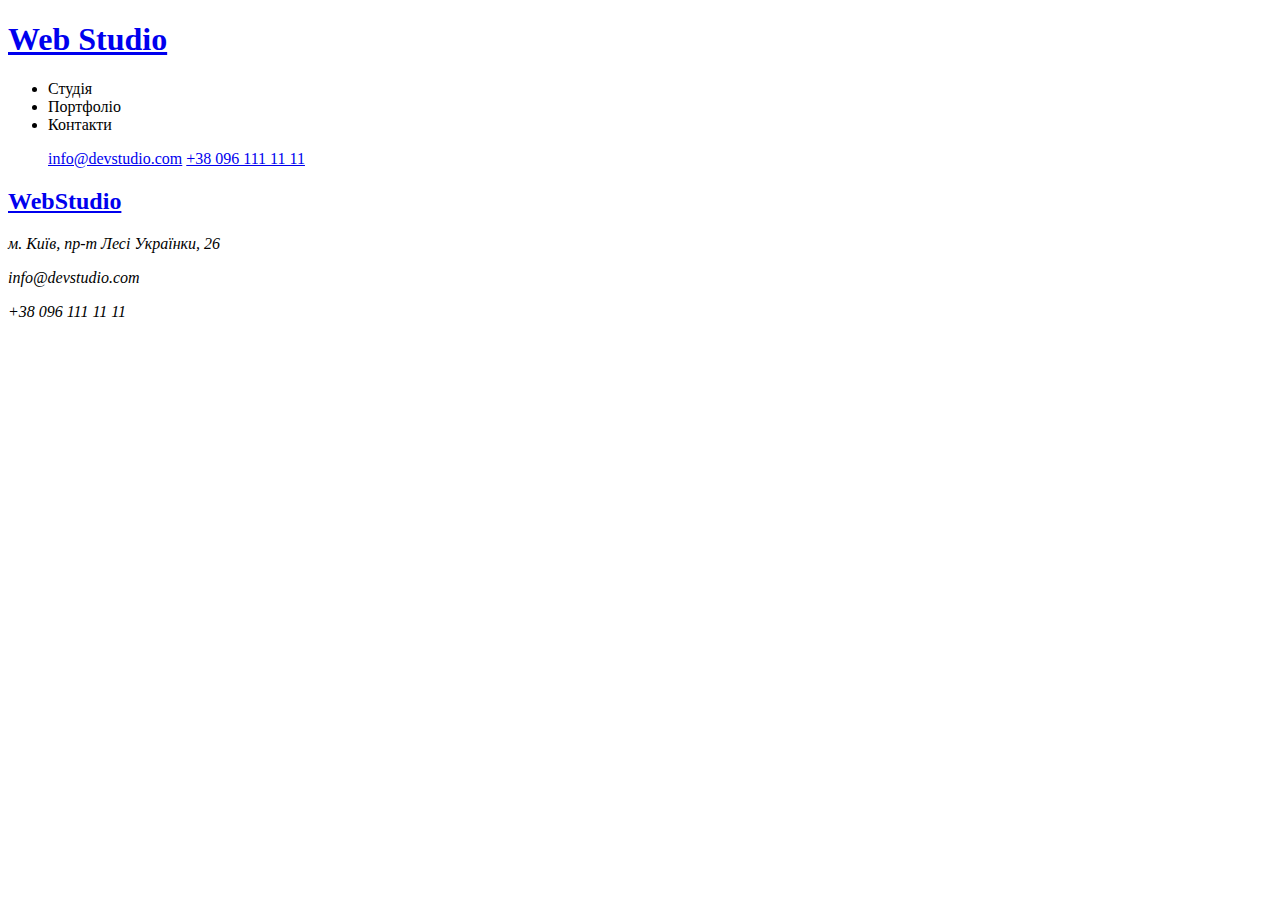
==== portfolio.html @ ac7cb775 "Initial commit" ====
<!doctype html>
<html lang="uk">

<head>
  <meta charset="UTF-8">
  <meta http-equiv="X-UA-Compatible" content="IE=edge">

  <meta name="viewport" content="width=device-width, initial-scale=1.0">
  <title>WebStudio</title>
</head>

<body>
  <header>
    <a href="./index.html">
      <h1>Web Studio</h1>
    </a>

    <nav>
      <ul>
        <li>Студія</li>
        <li>Портфоліо</li>
        <li>Контакти</li>
      </ul>
    </nav>
    <figure>
      <a href="mailto:info@devstudio.com">info@devstudio.com</a>
      <a href="tel:+38-096-111-11-11">+38 096 111 11 11</a>
    </figure>
  </header>

  <main>

  </main>
  <footer>
    <a href="./index.html">
      <h2>WebStudio</h2>
    </a>
    <address>
      <p>м. Київ, пр-т Лесі Українки, 26</p>
      <p>info@devstudio.com</p>
      <p>+38 096 111 11 11</p>
    </address>
  </footer>

</body>

</html>
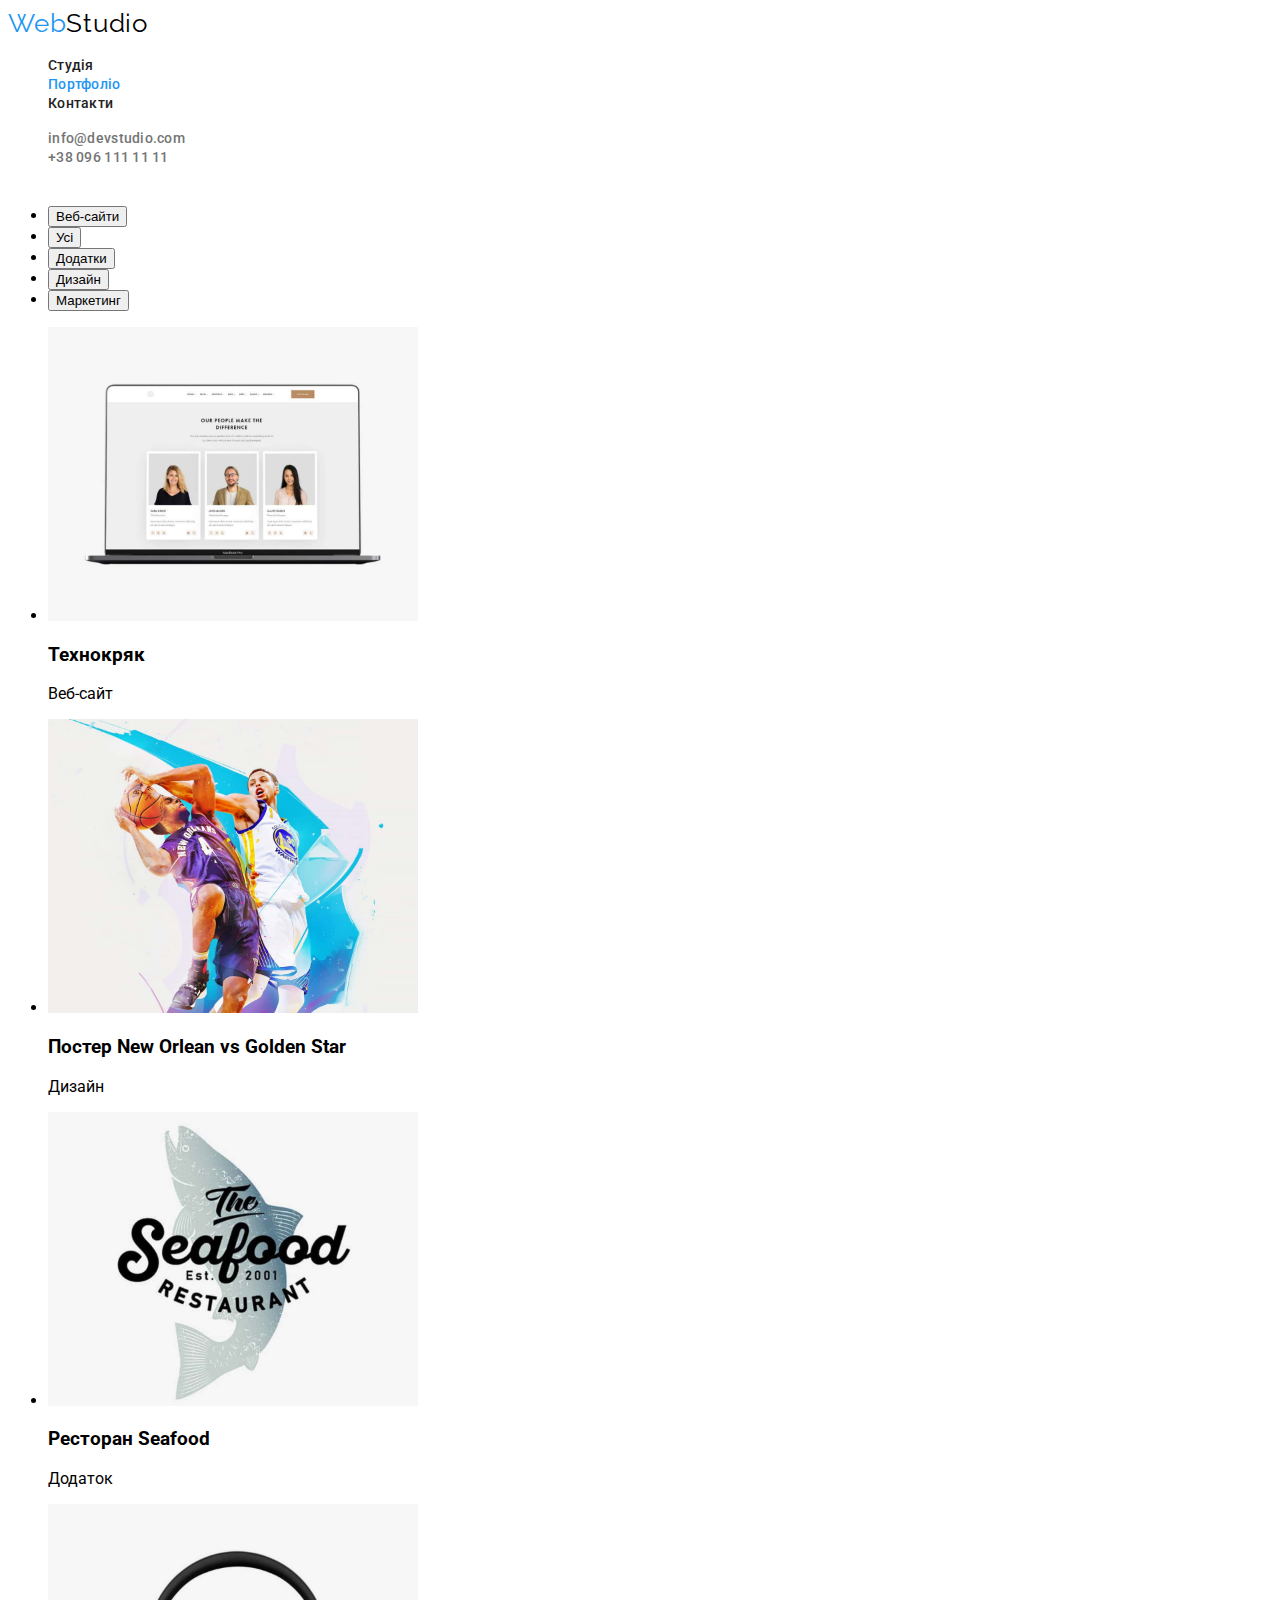
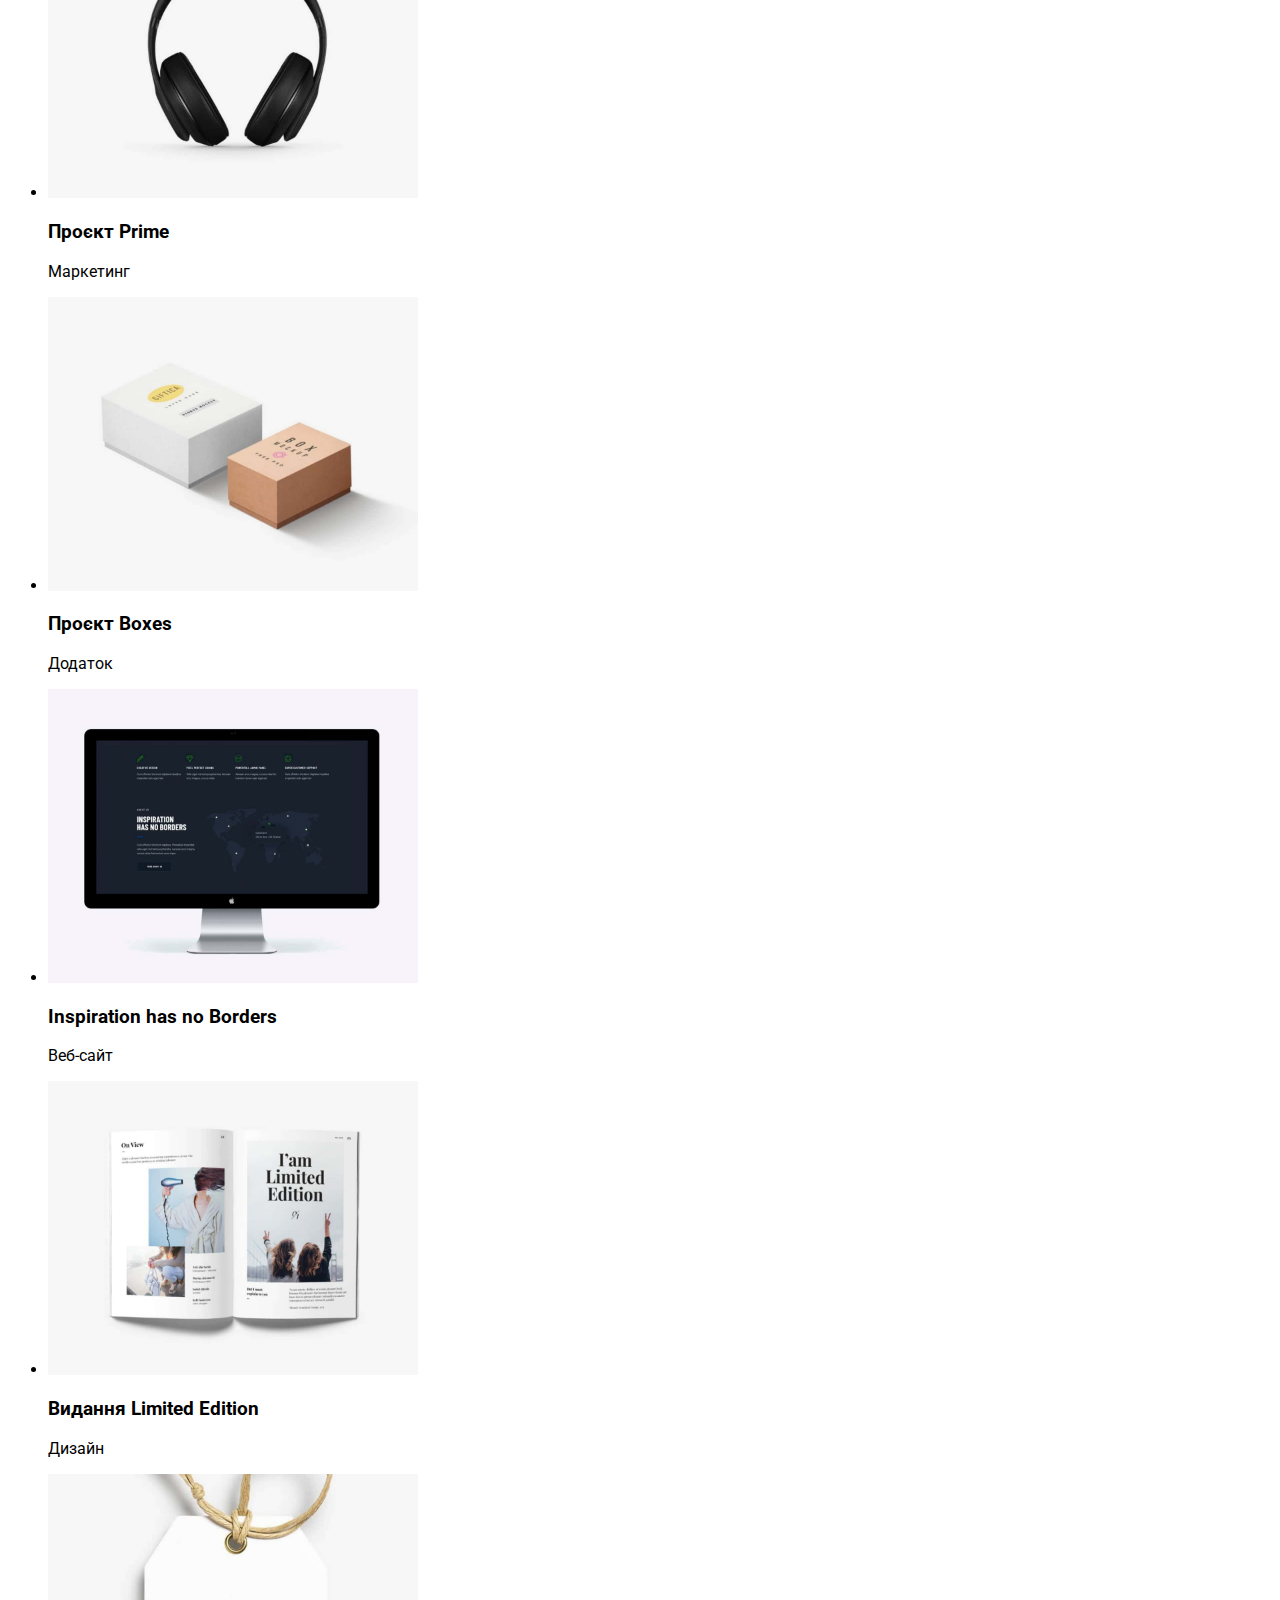
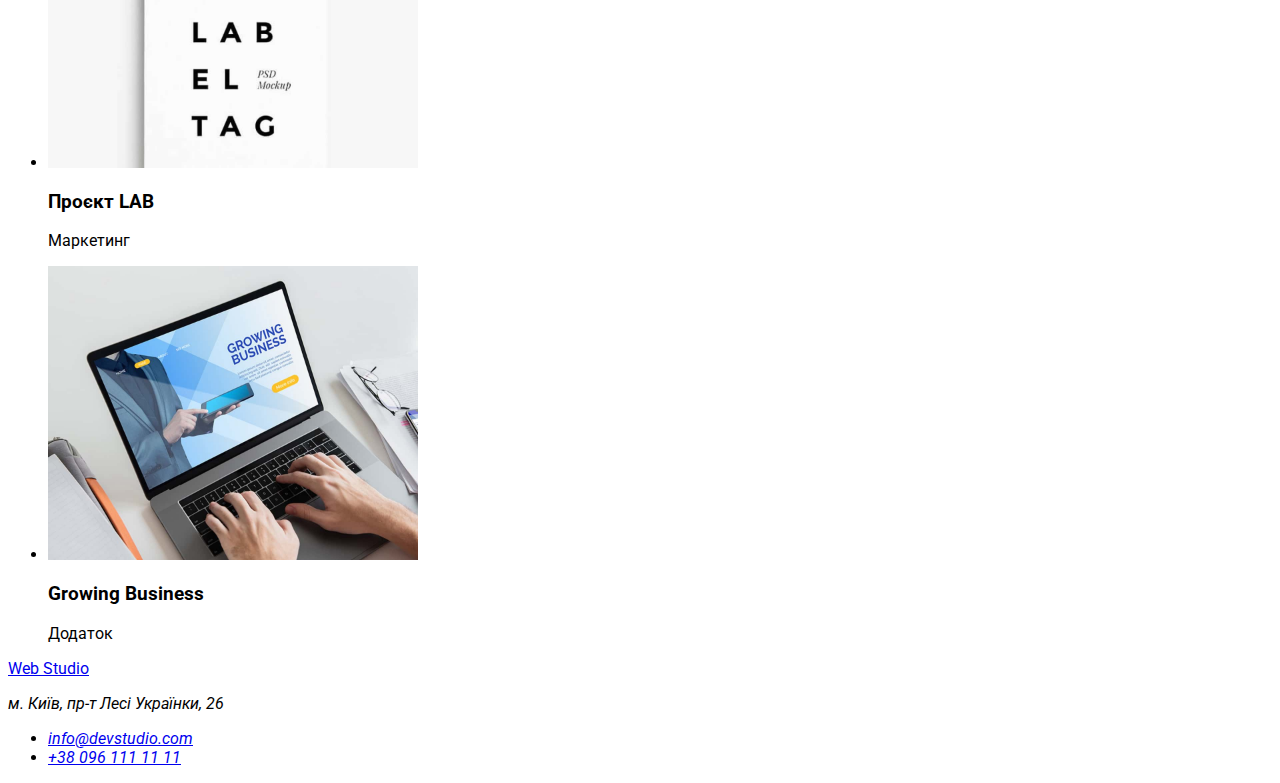
==== commit 6873765a: "Create portfolio page, edit text style" ====
--- a/portfolio.html
+++ b/portfolio.html
@@ -7,38 +7,113 @@
 
   <meta name="viewport" content="width=device-width, initial-scale=1.0">
   <title>WebStudio</title>
+  <link rel="stylesheet" href="css/styles.css">
 </head>
 
 <body>
-  <header>
-    <a href="./index.html">
-      <h1>Web Studio</h1>
-    </a>
-
-    <nav>
-      <ul>
-        <li>Студія</li>
-        <li>Портфоліо</li>
-        <li>Контакти</li>
+  <header class="page-header">
+    <nav class="navigation">
+      <a class="header-logo" href="index.html"> <span>Web</span>Studio</a>
+      <ul class="navigation-list">
+        <li><a class="navigation-list-element " href="index.html">Студія</a></li>
+        <li><a class="navigation-list-element selected" href="portfolio.html">Портфоліо</a></li>
+        <li><a class="navigation-list-element" href="">Контакти</a></li>
       </ul>
     </nav>
-    <figure>
-      <a href="mailto:info@devstudio.com">info@devstudio.com</a>
-      <a href="tel:+38-096-111-11-11">+38 096 111 11 11</a>
-    </figure>
+    <ul class="header-contacts">
+      <li>
+        <a class="header-contact-element" href="mailto:info@devstudio.com">info@devstudio.com</a>
+      </li>
+      <li>
+        <a class="header-contact-element" href="tel:+38-096-111-11-11">+38 096 111 11 11</a>
+      </li>
+    </ul>
   </header>
 
-  <main>
+  <main class="page-main portfolio-main">
+    <section class="filters-section">
+      <h2 class="filters-sign" style="visibility: hidden; height: 0; width: 0;">Фільтри</h2>
+      <ul class="filters-list">
+        <li><button type="button" class="figure-button">Веб-сайти</button></li>
+        <li><button type="button" class="figure-button">Усі</button></li>
+        <li><button type="button" class="figure-button">Додатки</button></li>
+        <li><button type="button" class="figure-button">Дизайн</button></li>
+        <li><button type="button" class="figure-button">Маркетинг</button></li>
+      </ul>
+    </section>
+
+    <section class="portfolio-section">
+      <ul class="portfolio-list">
+        <li class="portfolio-element">
+          <img src="./images/portfolio/technokryak_site.jpg" alt="Технокряк" class="portfolio-element-image"
+            height="294" width="370">
+          <h3 class="portfolio-element-name">Технокряк</h3>
+          <p class="portfolio-element-type">Веб-сайт</p>
+        </li>
+        <li class="portfolio-element">
+          <img src="./images/portfolio/basketboll-poster-design.jpg" alt="Постер New Orlean vs Golden Star"
+            class="portfolio-element-image" height="294" width="370">
+          <h3 class="portfolio-element-name">Постер New Orlean vs Golden Star</h3>
+          <p class="portfolio-element-type">Дизайн</p>
+        </li>
+        <li class="portfolio-element">
+          <img src="./images/portfolio/seafood-design.jpg" alt="Ресторан Seafood" class="portfolio-element-image"
+            height="294" width="370">
+          <h3 class="portfolio-element-name">Ресторан Seafood</h3>
+          <p class="portfolio-element-type">Додаток</p>
+        </li>
+        <li class="portfolio-element">
+          <img src="./images/portfolio/prime-marketing.jpg" alt="Проєкт Prime" class="portfolio-element-image"
+            height="294" width="370">
+          <h3 class="portfolio-element-name">Проєкт Prime</h3>
+          <p class="portfolio-element-type">Маркетинг</p>
+        </li>
+        <li class="portfolio-element">
+          <img src="./images/portfolio/boxes-app.jpg" alt="Проєкт Boxes" class="portfolio-element-image" height="294"
+            width="370">
+          <h3 class="portfolio-element-name">Проєкт Boxes</h3>
+          <p class="portfolio-element-type">Додаток</p>
+        </li>
+        <li class="portfolio-element">
+          <img src="./images/portfolio/inspiration-site.jpg" alt="Inspiration has no Borders"
+            class="portfolio-element-image" height="294" width="370">
+          <h3 class="portfolio-element-name">Inspiration has no Borders</h3>
+          <p class="portfolio-element-type">Веб-сайт</p>
+        </li>
+        <li class="portfolio-element">
+          <img src="./images/portfolio/limited-edition-design.jpg" alt="Видання Limited Edition"
+            class="portfolio-element-image" height="294" width="370">
+          <h3 class="portfolio-element-name">Видання Limited Edition</h3>
+          <p class="portfolio-element-type">Дизайн</p>
+        </li>
+        <li class="portfolio-element">
+          <img src="./images/portfolio/lab-marketing.jpg" alt="Проєкт LAB" class="portfolio-element-image" height="294"
+            width="370">
+          <h3 class="portfolio-element-name">Проєкт LAB</h3>
+          <p class="portfolio-element-type">Маркетинг</p>
+        </li>
+        <li class="portfolio-element">
+          <img src="./images/portfolio/growing-business-design.jpg" alt="Growing Business"
+            class="portfolio-element-image" height="294" width="370">
+          <h3 class="portfolio-element-name">Growing Business</h3>
+          <p class="portfolio-element-type">Додаток</p>
+        </li>
+      </ul>
+    </section>
 
   </main>
-  <footer>
-    <a href="./index.html">
-      <h2>WebStudio</h2>
-    </a>
-    <address>
-      <p>м. Київ, пр-т Лесі Українки, 26</p>
-      <p>info@devstudio.com</p>
-      <p>+38 096 111 11 11</p>
+  <footer class="page-footer">
+    <a class="footer-logo" href="index.html">Web Studio</a>
+    <address class="footer-contacts">
+      <p class="footer-adress">м. Київ, пр-т Лесі Українки, 26</p>
+      <ul class="footer-contact-list">
+        <li>
+          <a class="footer-contact-element" href="mailto:info@devstudio.com">info@devstudio.com</a>
+        </li>
+        <li>
+          <a class="footer-contact-element" href="tel:+38-096-111-11-11">+38 096 111 11 11</a>
+        </li>
+      </ul>
     </address>
   </footer>
 
--- a/css/styles.css
+++ b/css/styles.css
@@ -0,0 +1,199 @@
+@import url("https://fonts.googleapis.com/css2?family=Raleway:wght@700&family=Roboto:wght@400;500;700;900&display=swap");
+:root {
+  --color-smoke-white: #f5f5f5;
+  --color-dark-white: #f5f4fa;
+  --color-blue: #2196f3;
+  --color-grey: #757575;
+  --color-dark: #2f303a;
+  --color-black: #212121;
+}
+
+body {
+  box-sizing: border-box;
+  font-family: "Roboto";
+}
+
+/* Header */
+
+.page-header {
+}
+
+.navigation {
+}
+
+.header-logo {
+  font-family: "Raleway";
+  font-size: 26px;
+  line-height: 31px;
+  letter-spacing: 0.03em;
+  text-decoration: none;
+
+  cursor: default;
+
+  color: #000000;
+}
+
+.header-logo > span {
+  color: var(--color-blue);
+}
+
+.navigation-list {
+  list-style-type: none;
+}
+
+.navigation-list-element {
+  font-weight: 500;
+  font-size: 14px;
+  line-height: 16px;
+  letter-spacing: 0.02em;
+
+  text-decoration: none;
+
+  color: var(--color-black);
+}
+
+.navigation-list-element.selected {
+  color: var(--color-blue);
+}
+
+.navigation-list-element:hover {
+  color: var(--color-blue);
+}
+
+.header-contacts {
+  list-style-type: none;
+}
+
+.header-contact-element {
+  font-weight: 500;
+  font-size: 14px;
+  line-height: 16px;
+  letter-spacing: 0.02em;
+  text-decoration: none;
+
+  color: var(--color-grey);
+}
+
+.header-contact-element:hover {
+  color: var(--color-blue);
+}
+
+/* Main */
+
+.page-main {
+}
+
+.order-section {
+  background-color: var(--color-dark);
+}
+
+.order-section-sign {
+  font-weight: 900;
+  font-size: 44px;
+  line-height: 60px;
+
+  text-align: center;
+  letter-spacing: 0.06em;
+  text-transform: uppercase;
+
+  color: #ffffff;
+}
+
+.order-section-button {
+  font-weight: 700;
+  font-size: 16px;
+  line-height: 30px;
+  letter-spacing: 0.06em;
+
+  color: #ffffff;
+  background-color: var(--color-blue);
+}
+
+.features-section {
+}
+
+.fiture-list {
+  list-style-type: none;
+}
+
+.fiture-element {
+}
+
+.fiture-sign {
+  font-family: "Roboto";
+  font-style: normal;
+  font-weight: 700;
+  font-size: 14px;
+  line-height: 16px;
+  letter-spacing: 0.03em;
+  text-transform: uppercase;
+
+  color: var(--color-black);
+}
+
+.fiture-text {
+  font-size: 14px;
+  line-height: 24px;
+  letter-spacing: 0.03em;
+
+  color: #757575;
+}
+
+.about-us-section {
+}
+
+.about-us-sign,
+.our-team-sign {
+  font-size: 36px;
+  line-height: 42px;
+  text-align: center;
+  letter-spacing: 0.03em;
+
+  color: var(--color-black);
+}
+
+.about-us-list {
+  list-style-type: none;
+}
+
+.about-us-image {
+}
+
+.our-team-section {
+}
+
+.our-team-sign {
+}
+
+.our-team-list {
+  list-style-type: none;
+}
+
+.our-team-element {
+}
+
+.our-team-person-image {
+}
+
+.our-team-person-name {
+  font-weight: 500;
+  font-size: 16px;
+  line-height: 19px;
+
+  text-align: center;
+  letter-spacing: 0.03em;
+
+  color: var(--color-black);
+}
+
+.our-team-person-position {
+  font-size: 16px;
+  line-height: 19px;
+
+  text-align: center;
+  letter-spacing: 0.03em;
+
+  color: var(--color-grey);
+}
+
+/* Footer */
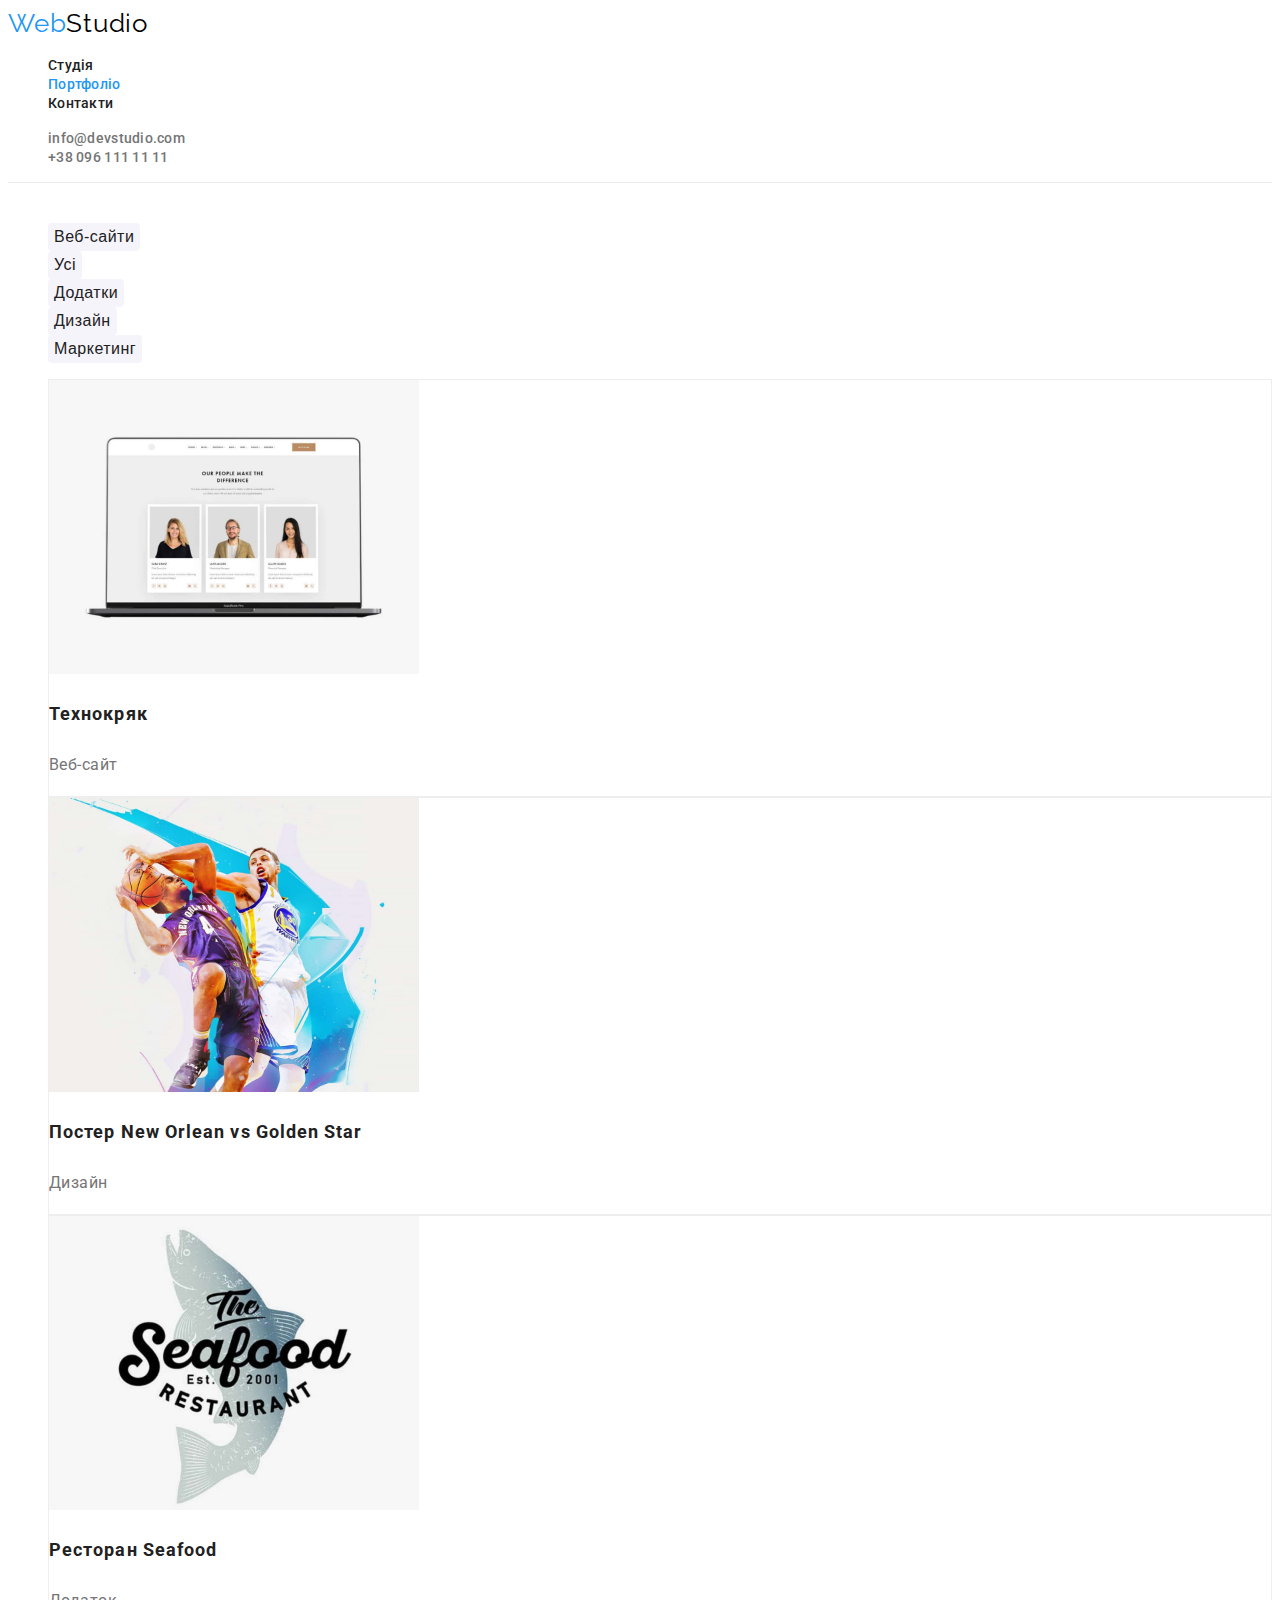
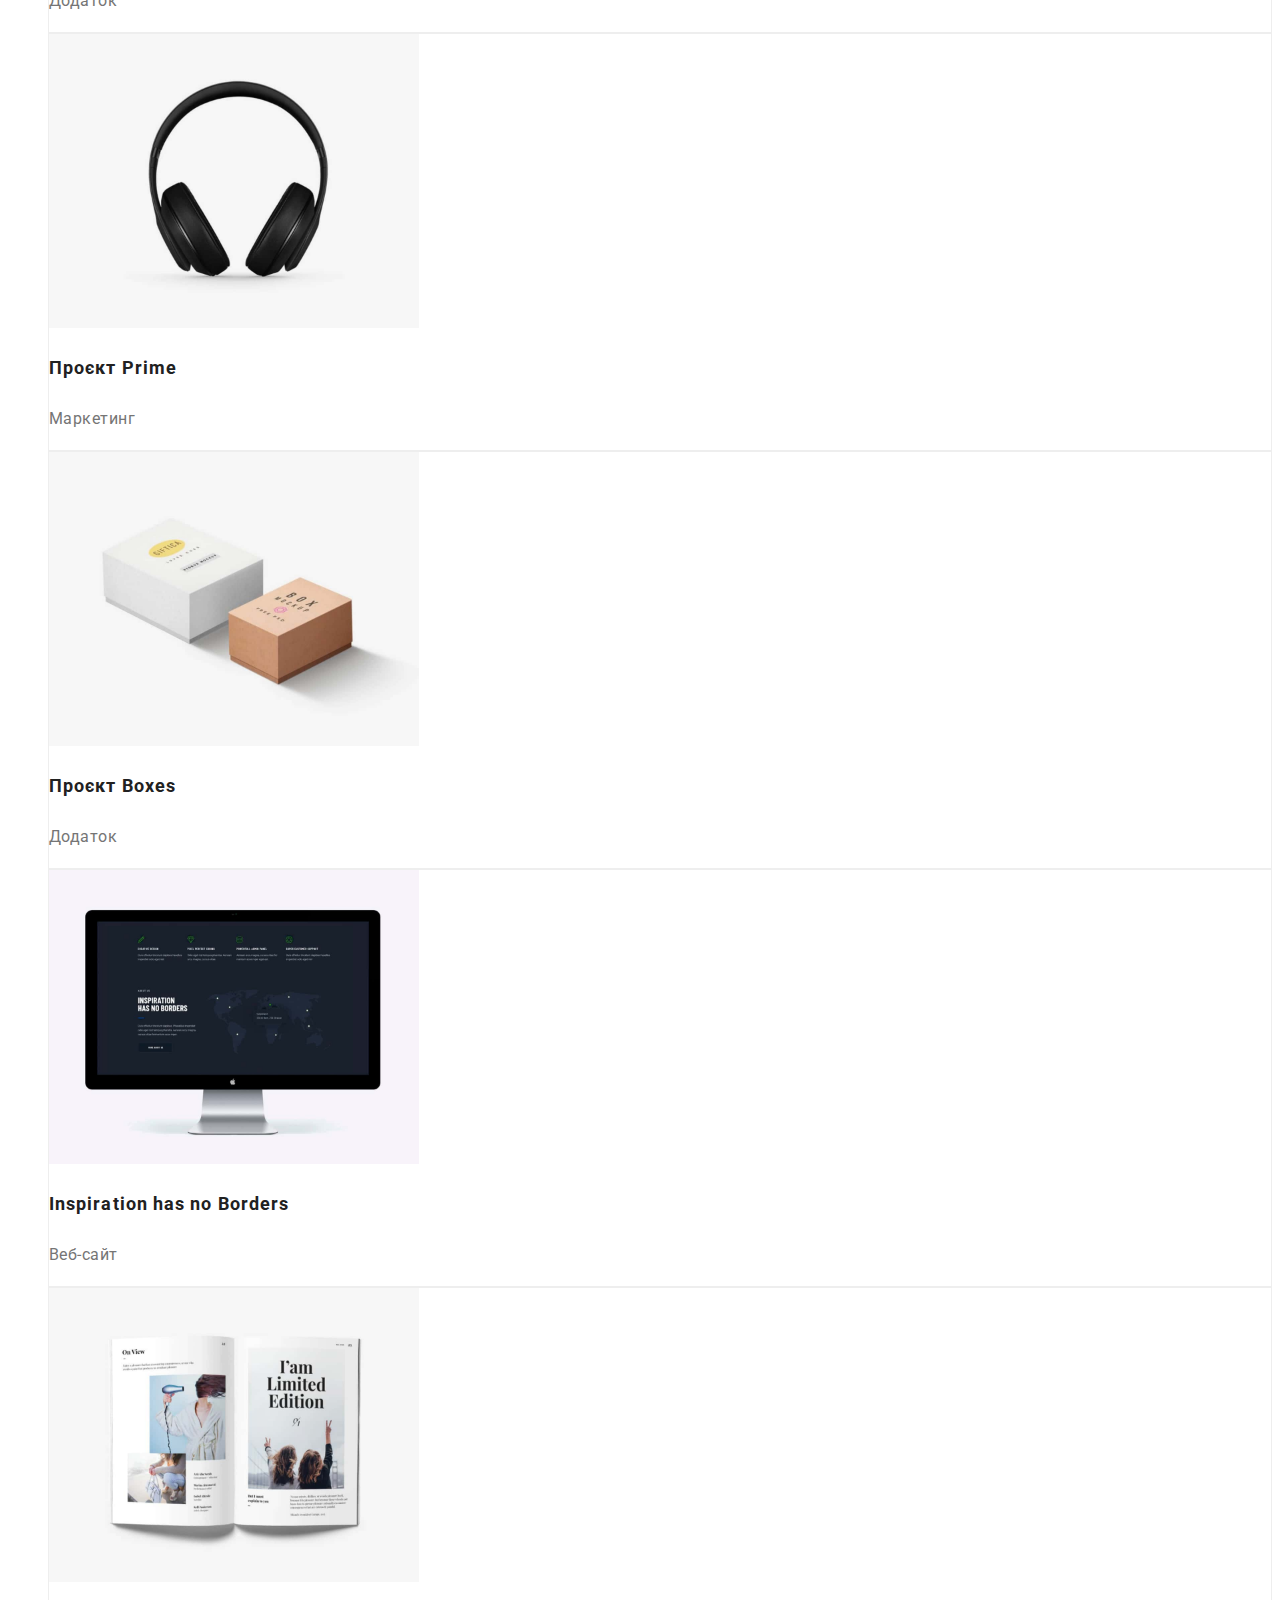
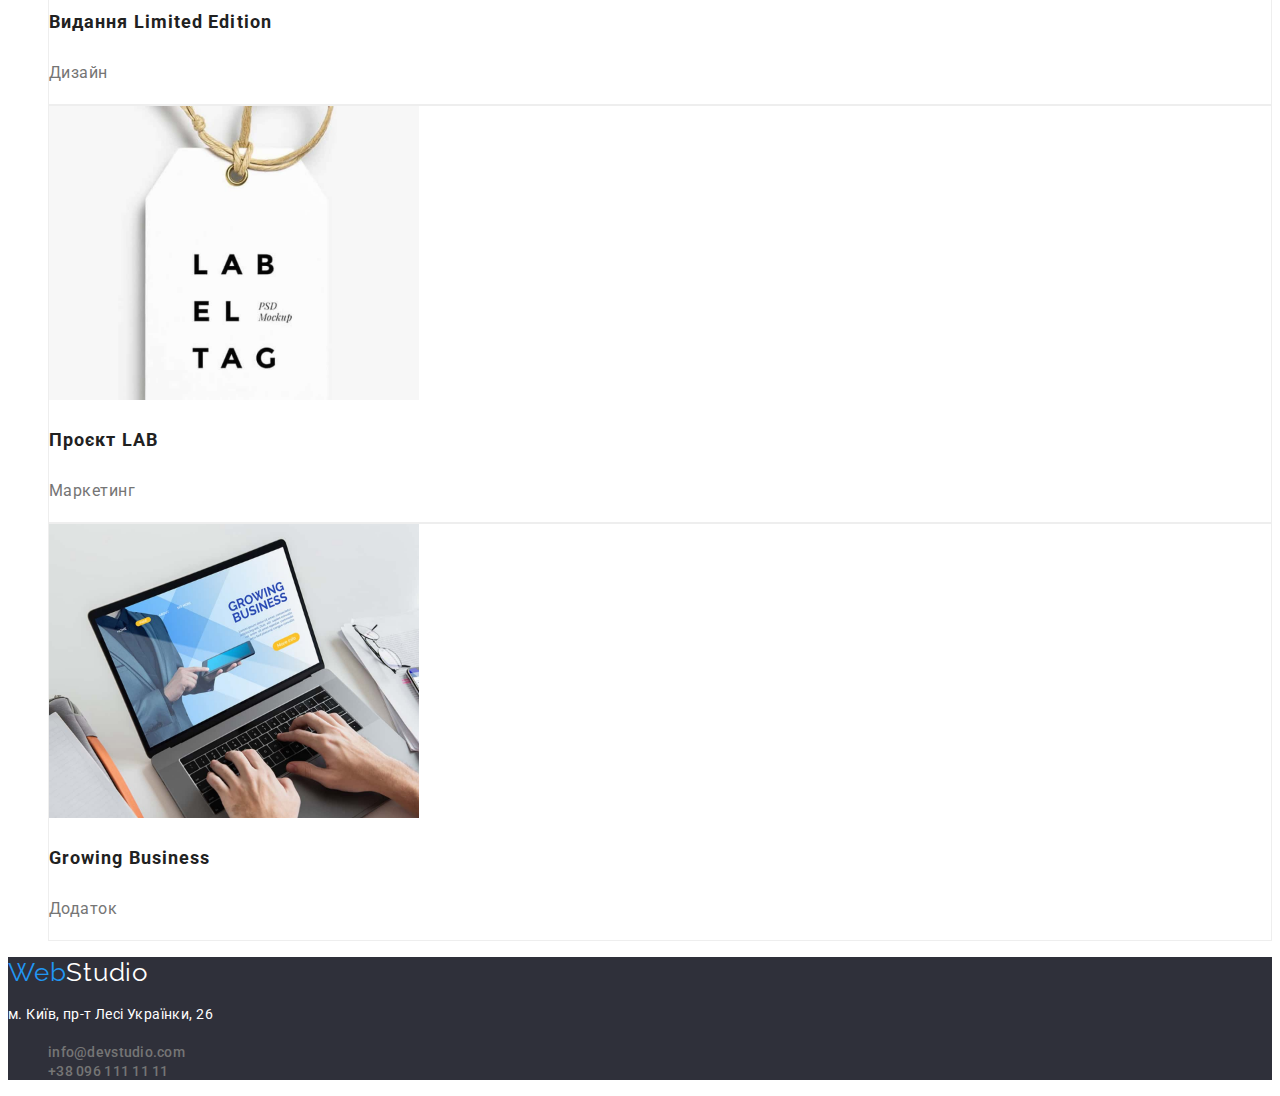
==== commit 10f65bd8: "Finish with styling text and colors of the page" ====
--- a/portfolio.html
+++ b/portfolio.html
@@ -34,11 +34,11 @@
     <section class="filters-section">
       <h2 class="filters-sign" style="visibility: hidden; height: 0; width: 0;">Фільтри</h2>
       <ul class="filters-list">
-        <li><button type="button" class="figure-button">Веб-сайти</button></li>
-        <li><button type="button" class="figure-button">Усі</button></li>
-        <li><button type="button" class="figure-button">Додатки</button></li>
-        <li><button type="button" class="figure-button">Дизайн</button></li>
-        <li><button type="button" class="figure-button">Маркетинг</button></li>
+        <li><button type="button" class="filter-button">Веб-сайти</button></li>
+        <li><button type="button" class="filter-button">Усі</button></li>
+        <li><button type="button" class="filter-button">Додатки</button></li>
+        <li><button type="button" class="filter-button">Дизайн</button></li>
+        <li><button type="button" class="filter-button">Маркетинг</button></li>
       </ul>
     </section>
 
@@ -103,7 +103,7 @@
 
   </main>
   <footer class="page-footer">
-    <a class="footer-logo" href="index.html">Web Studio</a>
+    <a class="footer-logo" href="index.html"><span>Web</span>Studio</a>
     <address class="footer-contacts">
       <p class="footer-adress">м. Київ, пр-т Лесі Українки, 26</p>
       <ul class="footer-contact-list">
--- a/css/styles.css
+++ b/css/styles.css
@@ -1,11 +1,15 @@
 @import url("https://fonts.googleapis.com/css2?family=Raleway:wght@700&family=Roboto:wght@400;500;700;900&display=swap");
 :root {
+  --color-white: #ffffff;
   --color-smoke-white: #f5f5f5;
   --color-dark-white: #f5f4fa;
   --color-blue: #2196f3;
   --color-grey: #757575;
   --color-dark: #2f303a;
-  --color-black: #212121;
+  --color-almost-black: #212121;
+  --color-black: #000000;
+  --color-border-one: #ececec;
+  --color-border-two: #eeeeee;
 }
 
 body {
@@ -13,6 +17,17 @@
   font-family: "Roboto";
 }
 
+.fiture-list,
+.filters-list,
+.about-us-list,
+.our-team-list,
+.portfolio-list,
+.navigation-list,
+.footer-contact-list,
+.header-contacts {
+  list-style: none;
+}
+
 /* Header */
 
 .page-header {
@@ -21,7 +36,8 @@
 .navigation {
 }
 
-.header-logo {
+.header-logo,
+.footer-logo {
   font-family: "Raleway";
   font-size: 26px;
   line-height: 31px;
@@ -30,15 +46,15 @@
 
   cursor: default;
 
-  color: #000000;
-}
-
-.header-logo > span {
+  color: var(--color-black);
+}
+
+.header-logo > span,
+.footer-logo > span {
   color: var(--color-blue);
 }
 
 .navigation-list {
-  list-style-type: none;
 }
 
 .navigation-list-element {
@@ -49,7 +65,7 @@
 
   text-decoration: none;
 
-  color: var(--color-black);
+  color: var(--color-almost-black);
 }
 
 .navigation-list-element.selected {
@@ -61,7 +77,6 @@
 }
 
 .header-contacts {
-  list-style-type: none;
 }
 
 .header-contact-element {
@@ -79,6 +94,7 @@
 }
 
 /* Main */
+/* Studio Page */
 
 .page-main {
 }
@@ -96,7 +112,7 @@
   letter-spacing: 0.06em;
   text-transform: uppercase;
 
-  color: #ffffff;
+  color: var(--color-white);
 }
 
 .order-section-button {
@@ -105,7 +121,7 @@
   line-height: 30px;
   letter-spacing: 0.06em;
 
-  color: #ffffff;
+  color: var(--color-white);
   background-color: var(--color-blue);
 }
 
@@ -113,7 +129,6 @@
 }
 
 .fiture-list {
-  list-style-type: none;
 }
 
 .fiture-element {
@@ -128,7 +143,7 @@
   letter-spacing: 0.03em;
   text-transform: uppercase;
 
-  color: var(--color-black);
+  color: var(--color-almost-black);
 }
 
 .fiture-text {
@@ -149,24 +164,23 @@
   text-align: center;
   letter-spacing: 0.03em;
 
-  color: var(--color-black);
+  color: var(--color-almost-black);
 }
 
 .about-us-list {
-  list-style-type: none;
 }
 
 .about-us-image {
 }
 
 .our-team-section {
+  background-color: var(--color-dark-white);
 }
 
 .our-team-sign {
 }
 
 .our-team-list {
-  list-style-type: none;
 }
 
 .our-team-element {
@@ -183,7 +197,7 @@
   text-align: center;
   letter-spacing: 0.03em;
 
-  color: var(--color-black);
+  color: var(--color-almost-black);
 }
 
 .our-team-person-position {
@@ -196,4 +210,99 @@
   color: var(--color-grey);
 }
 
+/* Portfolio page */
+.portfolio-main {
+  border-top: 1px solid var(--color-border-one);
+}
+
+.filters-section {
+}
+
+.filters-list {
+}
+
+.filter-button {
+  font-weight: 500;
+  font-size: 16px;
+  line-height: 26px;
+  letter-spacing: 0.03em;
+
+  border-radius: 4px;
+
+  color: var(--color-almost-black);
+  background-color: var(--color-dark-white);
+  border: none;
+}
+.filter-button:hover {
+  color: var(--color-white);
+  background-color: #2196f3;
+  cursor: pointer;
+}
+
+.portfolio-section {
+}
+
+.portfolio-list {
+}
+
+.portfolio-element {
+  border: 1px solid #eeeeee;
+}
+
+.portfolio-element-image {
+}
+
+.portfolio-element-name {
+  font-size: 18px;
+  line-height: 36px;
+  letter-spacing: 0.06em;
+
+  color: var(--color-almost-black);
+}
+
+.portfolio-element-type {
+  font-size: 16px;
+  line-height: 30px;
+  letter-spacing: 0.03em;
+
+  color: var(--color-grey);
+}
 /* Footer */
+
+.page-footer {
+  background-color: var(--color-dark);
+}
+
+.footer-logo {
+  color: var(--color-white);
+}
+
+.footer-contacts {
+}
+
+.footer-adress {
+  font-style: normal;
+  font-size: 14px;
+  line-height: 24px;
+  letter-spacing: 0.03em;
+
+  color: var(--color-white);
+}
+
+.footer-contact-list {
+}
+
+.footer-contact-element {
+  font-weight: 500;
+  font-size: 14px;
+  line-height: 16px;
+  letter-spacing: 0.02em;
+  text-decoration: none;
+  font-style: normal;
+
+  color: var(--color-grey);
+}
+
+.footer-contact-element:hover {
+  color: var(--color-blue);
+}
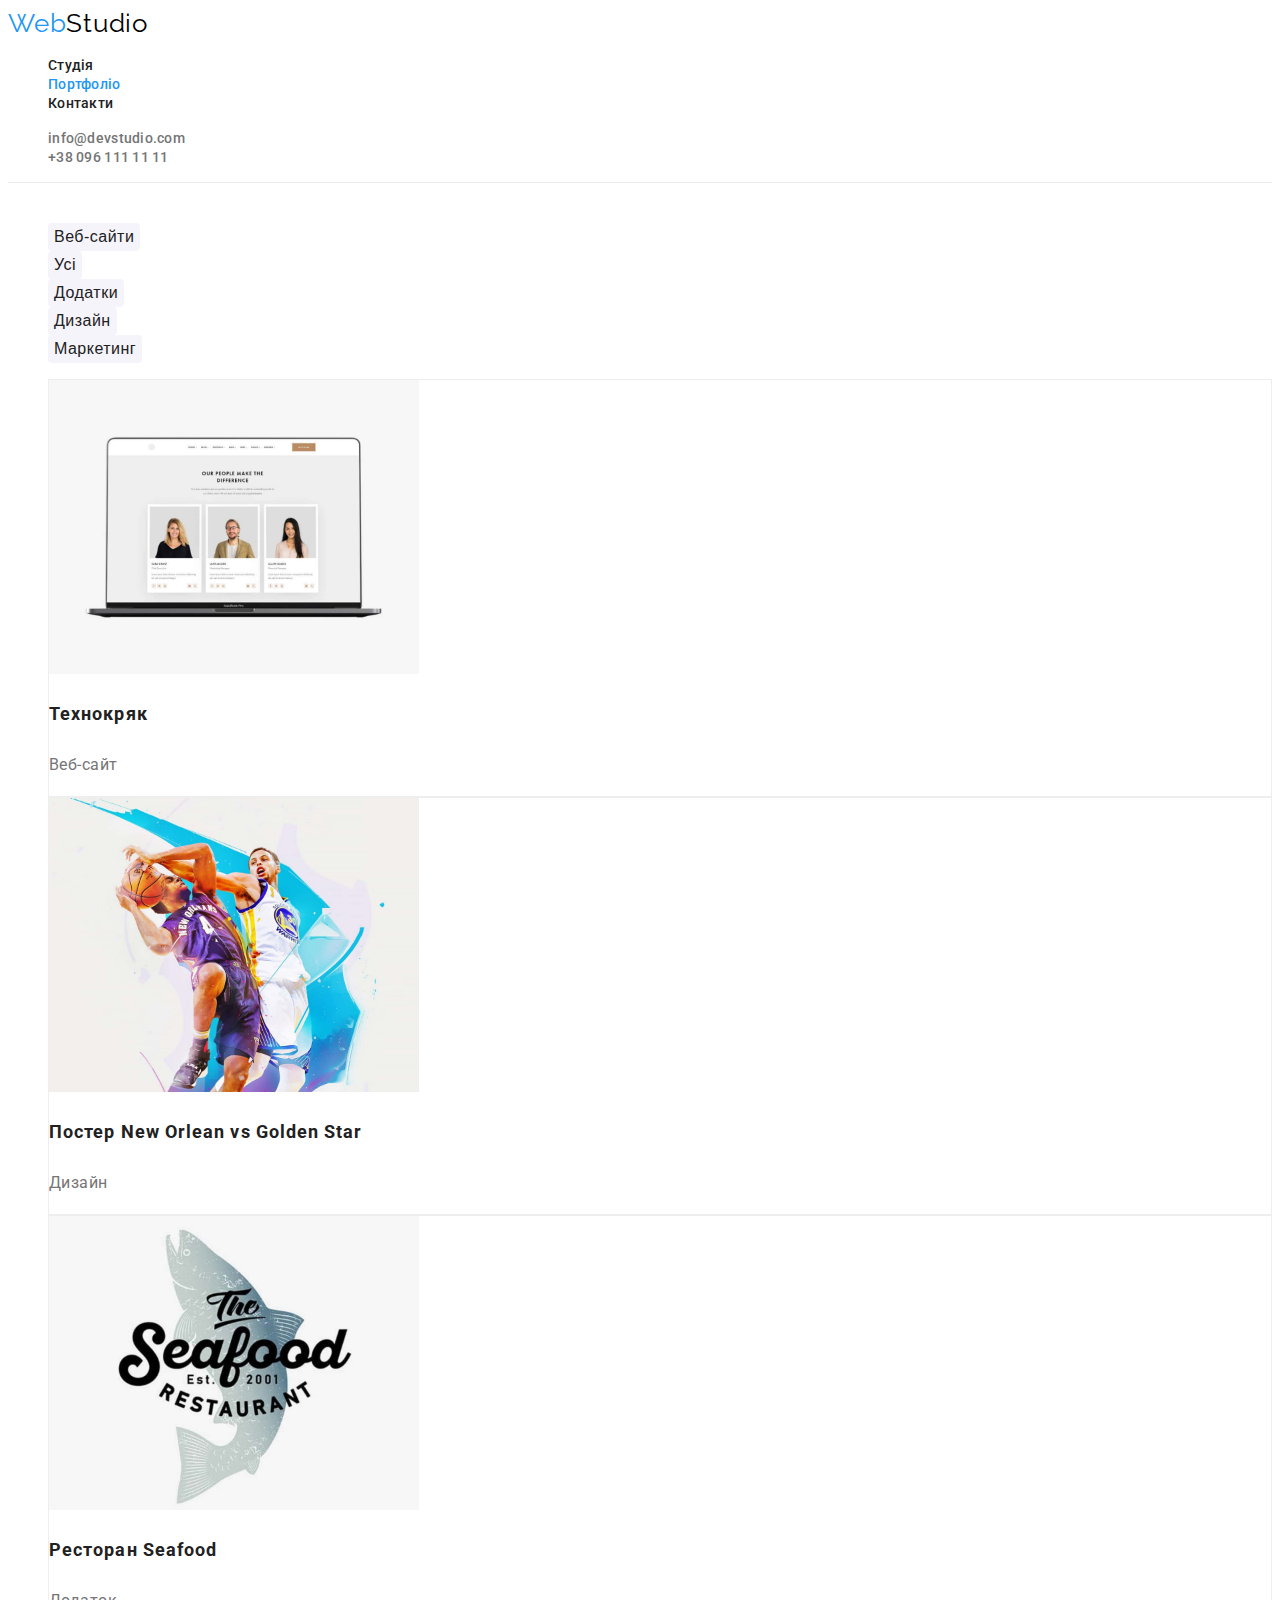
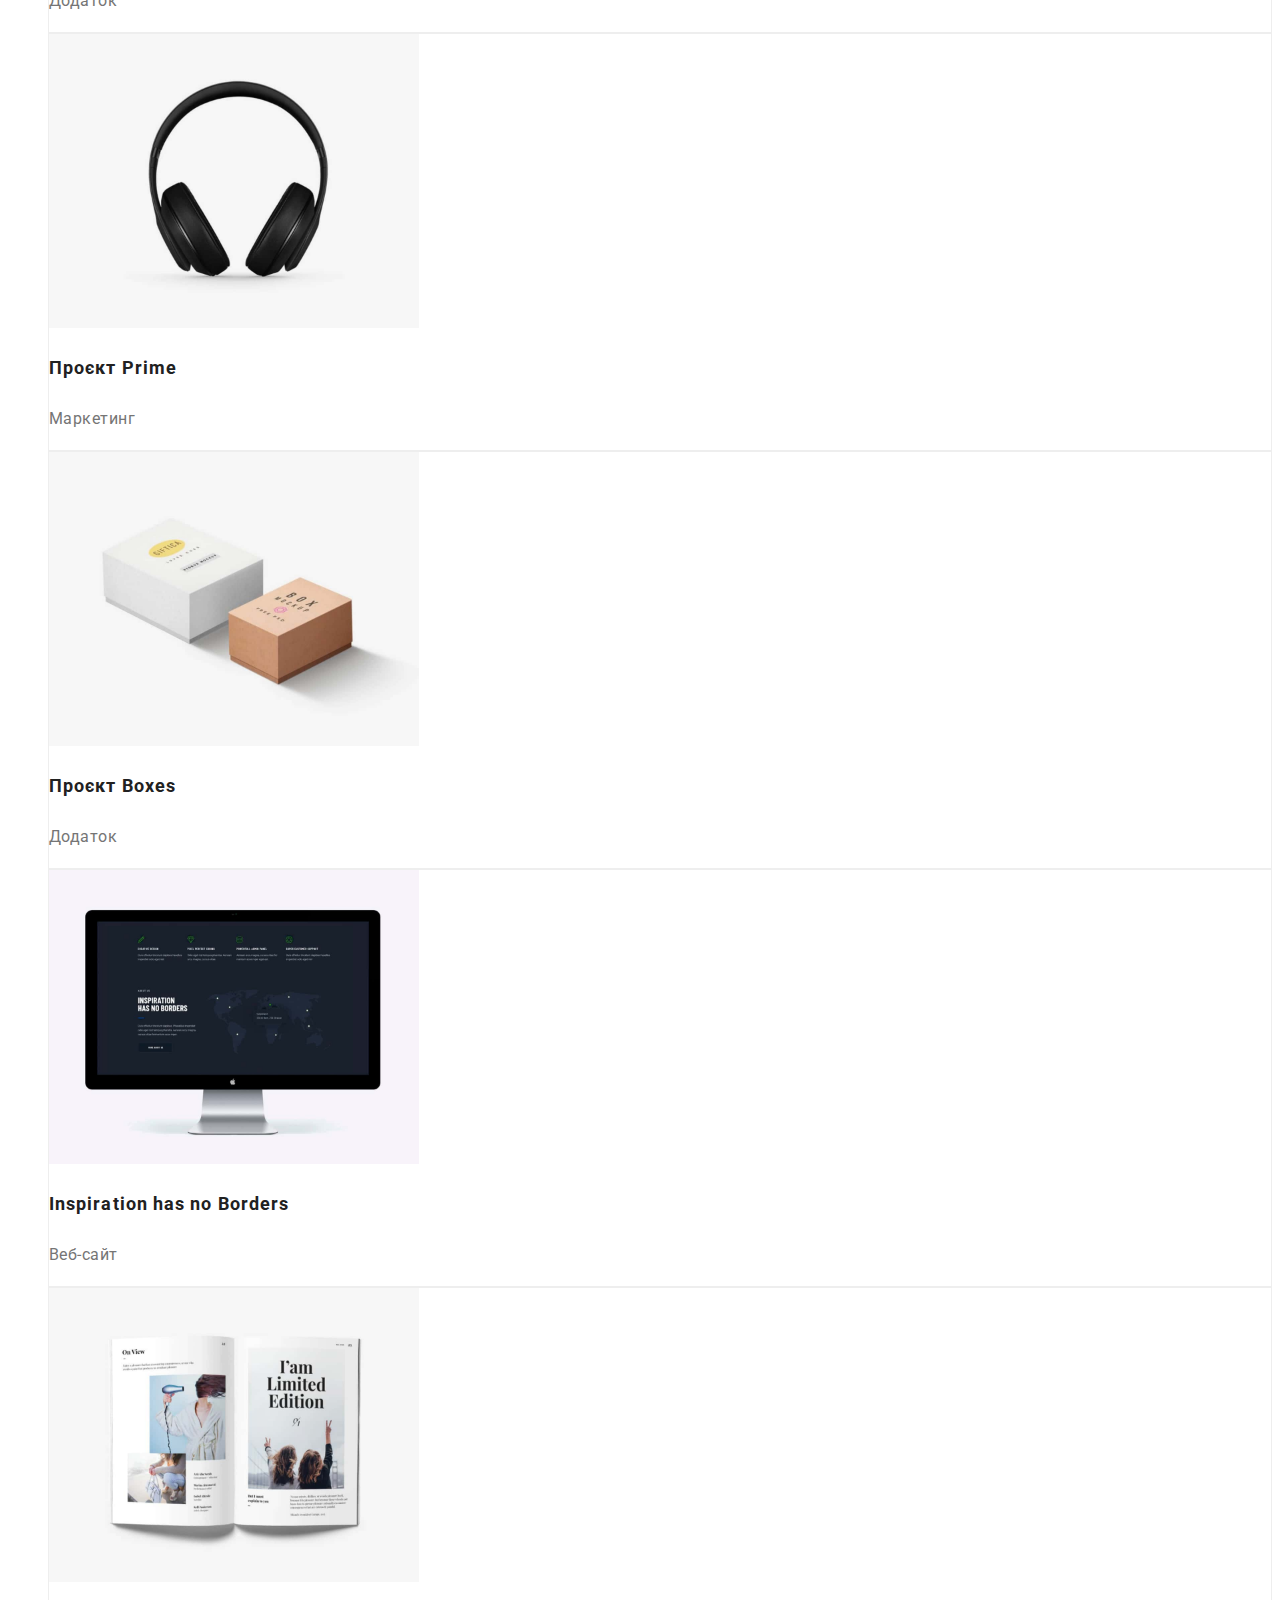
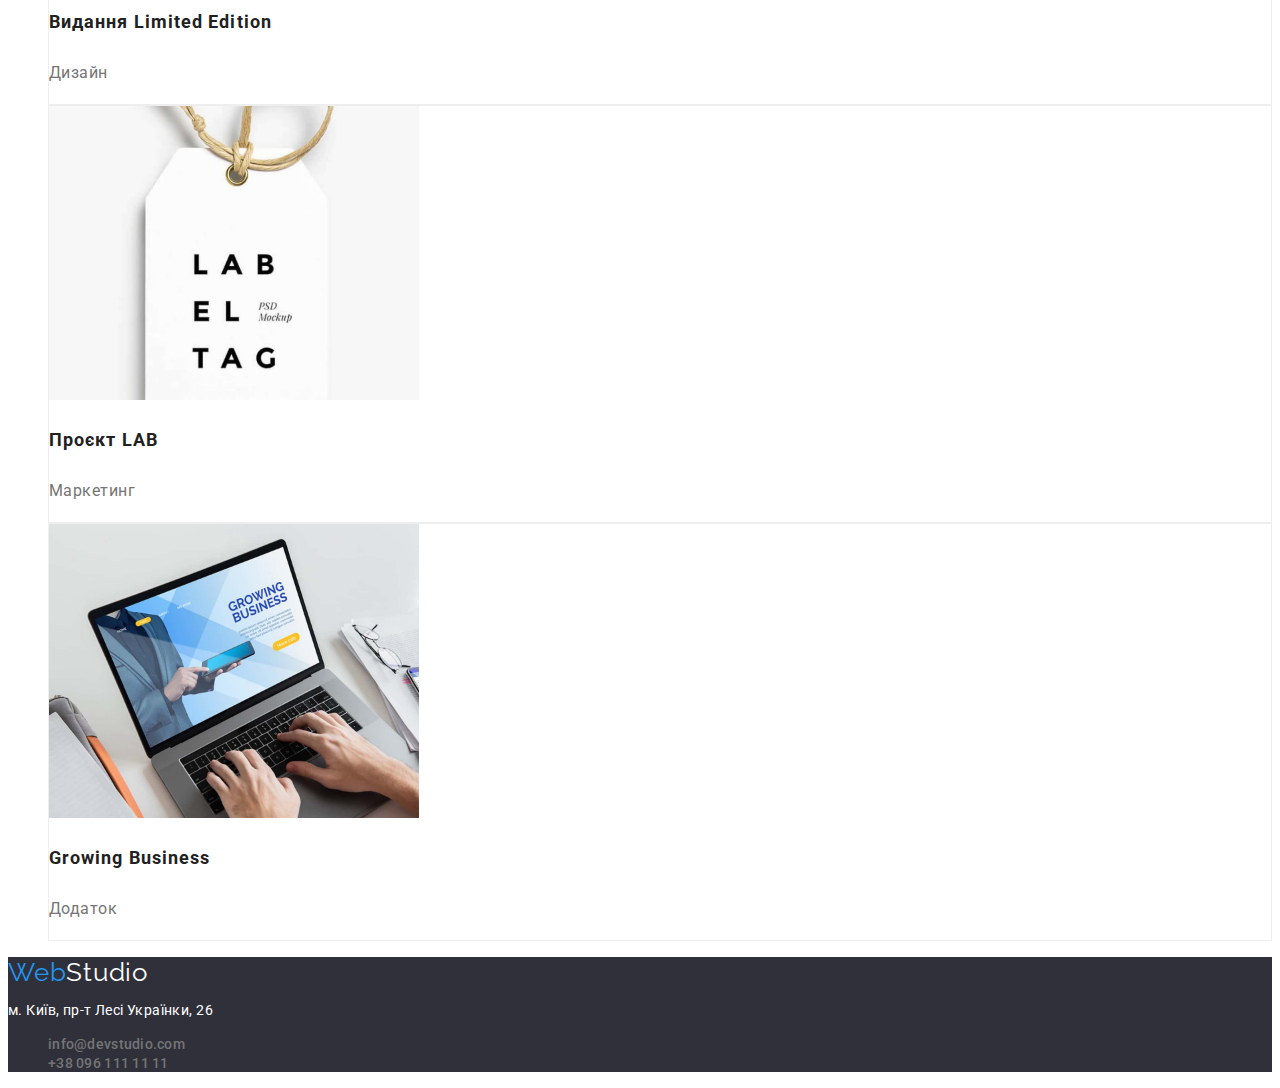
==== commit 329536e6: "Transfer styles to HTML, Edit line-height, Add alternative fonts" ====
--- a/portfolio.html
+++ b/portfolio.html
@@ -7,6 +7,10 @@
 
   <meta name="viewport" content="width=device-width, initial-scale=1.0">
   <title>WebStudio</title>
+  <link rel="preconnect" href="https://fonts.googleapis.com">
+  <link rel="preconnect" href="https://fonts.gstatic.com" crossorigin>
+  <link href="https://fonts.googleapis.com/css2?family=Raleway:wght@700&family=Roboto:wght@400;500;700;900&display=swap"
+    rel="stylesheet">
   <link rel="stylesheet" href="css/styles.css">
 </head>
 
--- a/css/styles.css
+++ b/css/styles.css
@@ -1,9 +1,9 @@
-@import url("https://fonts.googleapis.com/css2?family=Raleway:wght@700&family=Roboto:wght@400;500;700;900&display=swap");
 :root {
   --color-white: #ffffff;
   --color-smoke-white: #f5f5f5;
   --color-dark-white: #f5f4fa;
   --color-blue: #2196f3;
+  --color-dark-blue: #188ce8;
   --color-grey: #757575;
   --color-dark: #2f303a;
   --color-almost-black: #212121;
@@ -14,7 +14,7 @@
 
 body {
   box-sizing: border-box;
-  font-family: "Roboto";
+  font-family: "Roboto", sans-serif;
 }
 
 .fiture-list,
@@ -38,9 +38,9 @@
 
 .header-logo,
 .footer-logo {
-  font-family: "Raleway";
+  font-family: "Raleway", sans-serif;
   font-size: 26px;
-  line-height: 31px;
+  line-height: 1.192;
   letter-spacing: 0.03em;
   text-decoration: none;
 
@@ -60,7 +60,7 @@
 .navigation-list-element {
   font-weight: 500;
   font-size: 14px;
-  line-height: 16px;
+  line-height: 1.143;
   letter-spacing: 0.02em;
 
   text-decoration: none;
@@ -82,7 +82,7 @@
 .header-contact-element {
   font-weight: 500;
   font-size: 14px;
-  line-height: 16px;
+  line-height: 1.143;
   letter-spacing: 0.02em;
   text-decoration: none;
 
@@ -106,7 +106,7 @@
 .order-section-sign {
   font-weight: 900;
   font-size: 44px;
-  line-height: 60px;
+  line-height: 1.364;
 
   text-align: center;
   letter-spacing: 0.06em;
@@ -118,13 +118,21 @@
 .order-section-button {
   font-weight: 700;
   font-size: 16px;
-  line-height: 30px;
+  line-height: 1.875;
   letter-spacing: 0.06em;
 
+  border: none;
+  box-shadow: 0px 4px 4px rgba(0, 0, 0, 0.15);
+  border-radius: 4px;
+
   color: var(--color-white);
   background-color: var(--color-blue);
 }
 
+.order-section-button:hover {
+  background-color: var(--color-dark-blue);
+  cursor: pointer;
+}
 .features-section {
 }
 
@@ -135,11 +143,8 @@
 }
 
 .fiture-sign {
-  font-family: "Roboto";
-  font-style: normal;
-  font-weight: 700;
-  font-size: 14px;
-  line-height: 16px;
+  font-size: 14px;
+  line-height: 1.143;
   letter-spacing: 0.03em;
   text-transform: uppercase;
 
@@ -148,7 +153,7 @@
 
 .fiture-text {
   font-size: 14px;
-  line-height: 24px;
+  line-height: 1.714;
   letter-spacing: 0.03em;
 
   color: #757575;
@@ -160,7 +165,7 @@
 .about-us-sign,
 .our-team-sign {
   font-size: 36px;
-  line-height: 42px;
+  line-height: 1.166;
   text-align: center;
   letter-spacing: 0.03em;
 
@@ -192,7 +197,7 @@
 .our-team-person-name {
   font-weight: 500;
   font-size: 16px;
-  line-height: 19px;
+  line-height: 1.188;
 
   text-align: center;
   letter-spacing: 0.03em;
@@ -202,7 +207,7 @@
 
 .our-team-person-position {
   font-size: 16px;
-  line-height: 19px;
+  line-height: 1.188;
 
   text-align: center;
   letter-spacing: 0.03em;
@@ -224,7 +229,7 @@
 .filter-button {
   font-weight: 500;
   font-size: 16px;
-  line-height: 26px;
+  line-height: 1.625;
   letter-spacing: 0.03em;
 
   border-radius: 4px;
@@ -254,7 +259,7 @@
 
 .portfolio-element-name {
   font-size: 18px;
-  line-height: 36px;
+  line-height: 2;
   letter-spacing: 0.06em;
 
   color: var(--color-almost-black);
@@ -262,7 +267,7 @@
 
 .portfolio-element-type {
   font-size: 16px;
-  line-height: 30px;
+  line-height: 1.875;
   letter-spacing: 0.03em;
 
   color: var(--color-grey);
@@ -283,7 +288,7 @@
 .footer-adress {
   font-style: normal;
   font-size: 14px;
-  line-height: 24px;
+  line-height: 1.174;
   letter-spacing: 0.03em;
 
   color: var(--color-white);
@@ -295,7 +300,7 @@
 .footer-contact-element {
   font-weight: 500;
   font-size: 14px;
-  line-height: 16px;
+  line-height: 1.143;
   letter-spacing: 0.02em;
   text-decoration: none;
   font-style: normal;
